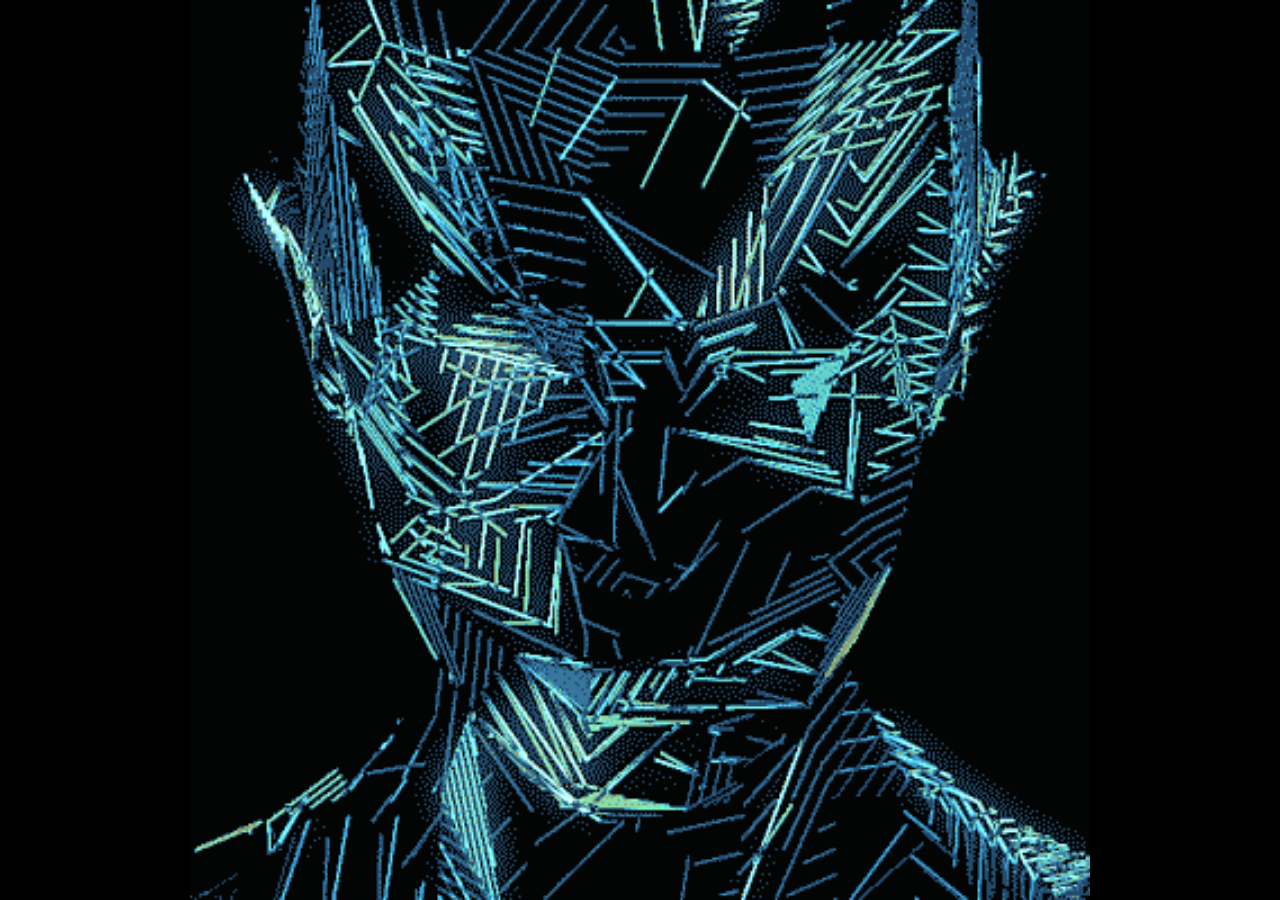
==== templates/page2.html @ 6ddef7ed "changes" ====
<!DOCTYPE html>
<html lang="en">
<head>
    <meta charset="UTF-8">
    <meta name="viewport" content="width=device-width, initial-scale=1.0">
    <title>Page2</title>
    
    <link href="https://cdn.jsdelivr.net/npm/bootstrap@5.3.3/dist/css/bootstrap.min.css" rel="stylesheet" integrity="sha384-QWTKZyjpPEjISv5WaRU9OFeRpok6YctnYmDr5pNlyT2bRjXh0JMhjY6hW+ALEwIH" crossorigin="anonymous">
    <script src="https://cdn.jsdelivr.net/npm/@popperjs/core@2.11.8/dist/umd/popper.min.js" integrity="sha384-I7E8VVD/ismYTF4hNIPjVp/Zjvgyol6VFvRkX/vR+Vc4jQkC+hVqc2pM8ODewa9r" crossorigin="anonymous"></script>
    <script src="https://cdn.jsdelivr.net/npm/bootstrap@5.3.3/dist/js/bootstrap.min.js" integrity="sha384-0pUGZvbkm6XF6gxjEnlmuGrJXVbNuzT9qBBavbLwCsOGabYfZo0T0to5eqruptLy" crossorigin="anonymous"></script>
    <link rel="stylesheet" href="/static/css/style2.css">
</head>
<body>
    <div id="blueBox" class="blue-box"></div>
    <header id="header">
        F.R.I.D.A.Y
    </header>
    <div class="card-group" id="head">
        <div class="card text-center mb-3">
            <abbr title="Help"><a href="page3.html"><img src="/img/7.gif" alt id="img1"></a></abbr>
        </div>
        <div class="card text-center mb-3">
            <span class="time" id="currentTime"></span>
        </div>
        <div class="card text-center mb-3">
            <abbr title="Help"><a href="page3.html"><img src="/img/7.gif" alt id="imagehelp"></a></abbr>
        </div>
    </div>

    <div class="time-container"></div>
    <div class="data-box" id="dataBox"></div>
    <div class="card-group">
        <div class="card text-center mb-3">
            <abbr title="Help"><a href="page3.html"><img src="/img/7.gif" alt id="img5"></a></abbr>
        </div>
        <div class="card text-center mb-3">
            <abbr title="Help"><a href="page3.html"><img src="/img/7.gif" alt id="img6"></a></abbr>
        </div>
        <div class="card text-center mb-3">
            <abbr title="Help"><a href="page3.html"><img src="/img/7.gif" alt id="imagehelp"></a></abbr>
        </div>
    </div>
    <script src="https://cdnjs.cloudflare.com/ajax/libs/socket.io/4.0.0/socket.io.js"></script>
    <script>
        function updateTime() {
            const now = new Date();
            document.getElementById('currentTime').innerText = now.toLocaleTimeString();
        }
        setInterval(updateTime, 1000);

        window.onload = function() {
            const blueBox = document.getElementById('blueBox');
            blueBox.style.display = 'block';
            blueBox.style.width = '100%';
            blueBox.style.height = '100%';
            blueBox.style.position = 'fixed';
            blueBox.style.top = '0';
            blueBox.style.left = '0';
            blueBox.style.zIndex = '1000';

            setTimeout(() => {
                blueBox.style.display = 'none';
                document.getElementById('header').style.display = 'block';
                document.getElementById('currentTime').style.display = 'block';
                document.getElementById('dataBox').style.display = 'block';
                document.getElementById('helpButton').style.display = 'block';

                const socket = io();
                socket.on('script_output', function(data) {
                    const dataBox = document.getElementById('dataBox');
                    dataBox.innerText += data.data + '\n';
                    dataBox.scrollTop = dataBox.scrollHeight; // Scroll to the bottom
                });
            }, 3000);
        };
    </script>
</body>
</html>
---- static/css/style2.css ----
/* Define custom variables */
:root {
    --skincolor: #61dafb;
    --background-color: black; /* New variable for background color */
}

/* Apply general styles */
* {
    margin: 0;
    padding: 0;
    box-sizing: border-box;
}

/* Body styles */
body {
    display: flex;
    flex-direction: column;
    justify-content: center;
    align-items: center;
    background-color: var(--background-color); /* Set overall background color */
    overflow: hidden;
    position: relative;
    font-family: 'Courier New', Courier, monospace;
}

/* Header styles */
header {
    text-align: center;
    color: rgb(30, 44, 239);
    font-style: italic;
    font-size: 50px;
}

/* Blue box styles */
.blue-box {
    background-image: url('/img/3.gif');
    background-repeat: no-repeat;
    background-attachment: fixed;
    background-size: contain;
    background-position: center;
    border-radius: 8px;
}

/* Current time display styles */
#currentTime {
    padding-top: 50px;
    padding-bottom: 30px;
    color: var(--skincolor);
    font-size: xx-large;
}

/* Data box styles */
.data-box {
    color: var(--skincolor);
    padding: 20px;
    border-radius: 8px;
    margin-top: 2%;
    width: 60%;
    height: 100px;
    overflow-y: auto;
    display: none;
    border: solid var(--skincolor);
    backdrop-filter: blur(5px);
    box-shadow: 0 0 10px rgb(66, 86, 233);
}

/* Adjusted header styles */
.header {
    position: absolute;
    color: white;
    display: none;
}

/* Time within header styles */
.header .time {
    margin-left: 20px;
}

/* Card group styles */
.card-group {
    border: transparent;
}

/* Individual card styles */
.card {
    width: 70%;
    height: 70%;
    border: transparent;
    display: flex;
    justify-content: center;
    align-items: center;
}

/* Image styles */
img {
    width: 70%;
    height: 70%;
    margin-bottom: -20%;
    margin-top: 1%;
    align-items: center;
}

/* Additional adjustments for specific areas */
#head {
    padding: 0 70px 70px 0px;
}

/* Ensure all backgrounds are black */
.blue-box,
.data-box,
.header,
.card-group,
.card {
    background-color: var(--background-color);
}
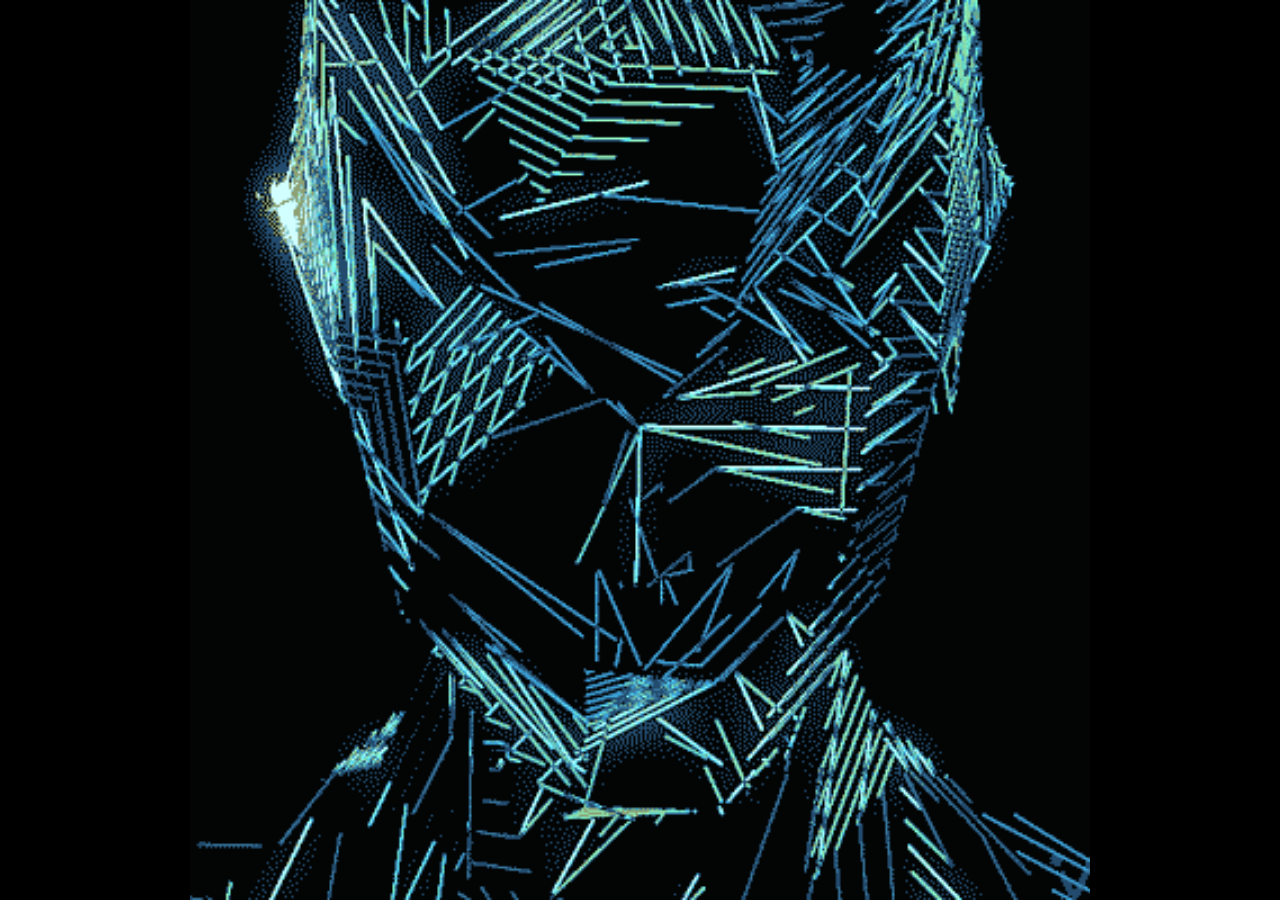
==== commit d4eba814: "changes" ====
--- a/templates/page2.html
+++ b/templates/page2.html
@@ -17,24 +17,24 @@
     </header>
     <div class="card-group" id="head">
         <div class="card text-center mb-3">
-            <abbr title="Help"><a href="page3.html"><img src="/img/7.gif" alt id="img1"></a></abbr>
+            <img src="/img/12.gif" alt="">
         </div>
         <div class="card text-center mb-3">
             <span class="time" id="currentTime"></span>
         </div>
         <div class="card text-center mb-3">
-            <abbr title="Help"><a href="page3.html"><img src="/img/7.gif" alt id="imagehelp"></a></abbr>
+            <img src="/img/14.gif" alt="">
         </div>
     </div>
 
     <div class="time-container"></div>
     <div class="data-box" id="dataBox"></div>
-    <div class="card-group">
+    <div class="card-group" id="tail">
         <div class="card text-center mb-3">
-            <abbr title="Help"><a href="page3.html"><img src="/img/7.gif" alt id="img5"></a></abbr>
+            <img src="/img/8.gif" alt="">
         </div>
         <div class="card text-center mb-3">
-            <abbr title="Help"><a href="page3.html"><img src="/img/7.gif" alt id="img6"></a></abbr>
+            <img src="/img/4.gif" alt="">
         </div>
         <div class="card text-center mb-3">
             <abbr title="Help"><a href="page3.html"><img src="/img/7.gif" alt id="imagehelp"></a></abbr>
--- a/static/css/style2.css
+++ b/static/css/style2.css
@@ -19,16 +19,18 @@
     align-items: center;
     background-color: var(--background-color); /* Set overall background color */
     overflow: hidden;
-    position: relative;
+    /* position: relative; */
     font-family: 'Courier New', Courier, monospace;
 }
 
 /* Header styles */
 header {
     text-align: center;
-    color: rgb(30, 44, 239);
-    font-style: italic;
-    font-size: 50px;
+    color: var(--skincolor);
+    /* font-style: italic; */
+    font-size: 70px;
+    margin-bottom: -0.6%;
+
 }
 
 /* Blue box styles */
@@ -43,10 +45,15 @@
 
 /* Current time display styles */
 #currentTime {
-    padding-top: 50px;
-    padding-bottom: 30px;
+    padding-top: 5%;
+    padding-bottom: 10%;
+    padding-left: 10%;
+
     color: var(--skincolor);
-    font-size: xx-large;
+    text-align: center;
+    font-size: xxx-large;
+    justify-content: center;
+    align-items: center;
 }
 
 /* Data box styles */
@@ -102,7 +109,7 @@
 
 /* Additional adjustments for specific areas */
 #head {
-    padding: 0 70px 70px 0px;
+    padding: 0 50px 50px 0px;
 }
 
 /* Ensure all backgrounds are black */
@@ -113,3 +120,10 @@
 .card {
     background-color: var(--background-color);
 }
+
+
+#tail{
+    padding: 0 50px 50px 0px;
+
+}
+
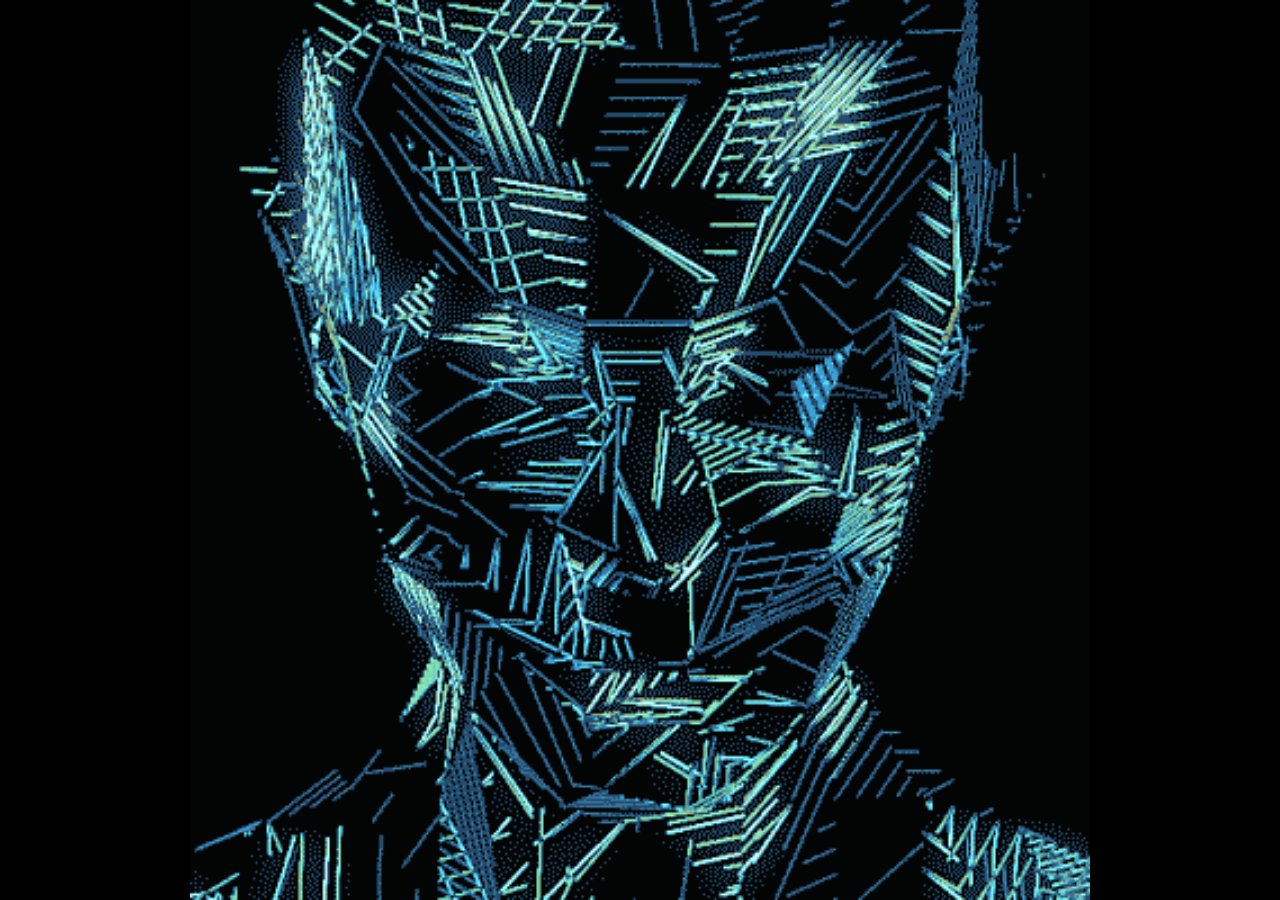
==== commit f6ccdbc2: "changes" ====
--- a/templates/page2.html
+++ b/templates/page2.html
@@ -15,30 +15,17 @@
     <header id="header">
         F.R.I.D.A.Y
     </header>
-    <div class="card-group" id="head">
-        <div class="card text-center mb-3">
-            <img src="/img/12.gif" alt="">
-        </div>
-        <div class="card text-center mb-3">
+
             <span class="time" id="currentTime"></span>
-        </div>
-        <div class="card text-center mb-3">
-            <img src="/img/14.gif" alt="">
-        </div>
+
     </div>
 
     <div class="time-container"></div>
     <div class="data-box" id="dataBox"></div>
     <div class="card-group" id="tail">
-        <div class="card text-center mb-3">
-            <img src="/img/8.gif" alt="">
-        </div>
-        <div class="card text-center mb-3">
-            <img src="/img/4.gif" alt="">
-        </div>
-        <div class="card text-center mb-3">
+
+
             <abbr title="Help"><a href="page3.html"><img src="/img/7.gif" alt id="imagehelp"></a></abbr>
-        </div>
     </div>
     <script src="https://cdnjs.cloudflare.com/ajax/libs/socket.io/4.0.0/socket.io.js"></script>
     <script>
--- a/static/css/style2.css
+++ b/static/css/style2.css
@@ -19,7 +19,7 @@
     align-items: center;
     background-color: var(--background-color); /* Set overall background color */
     overflow: hidden;
-    /* position: relative; */
+    position: relative;
     font-family: 'Courier New', Courier, monospace;
 }
 
@@ -120,6 +120,8 @@
 .card {
     background-color: var(--background-color);
 }
+<<<<<<< HEAD
+=======
 
 
 #tail{
@@ -127,3 +129,4 @@
 
 }
 
+>>>>>>> d4eba814b3c8d4ea4ac2ead6119465ce318e6996
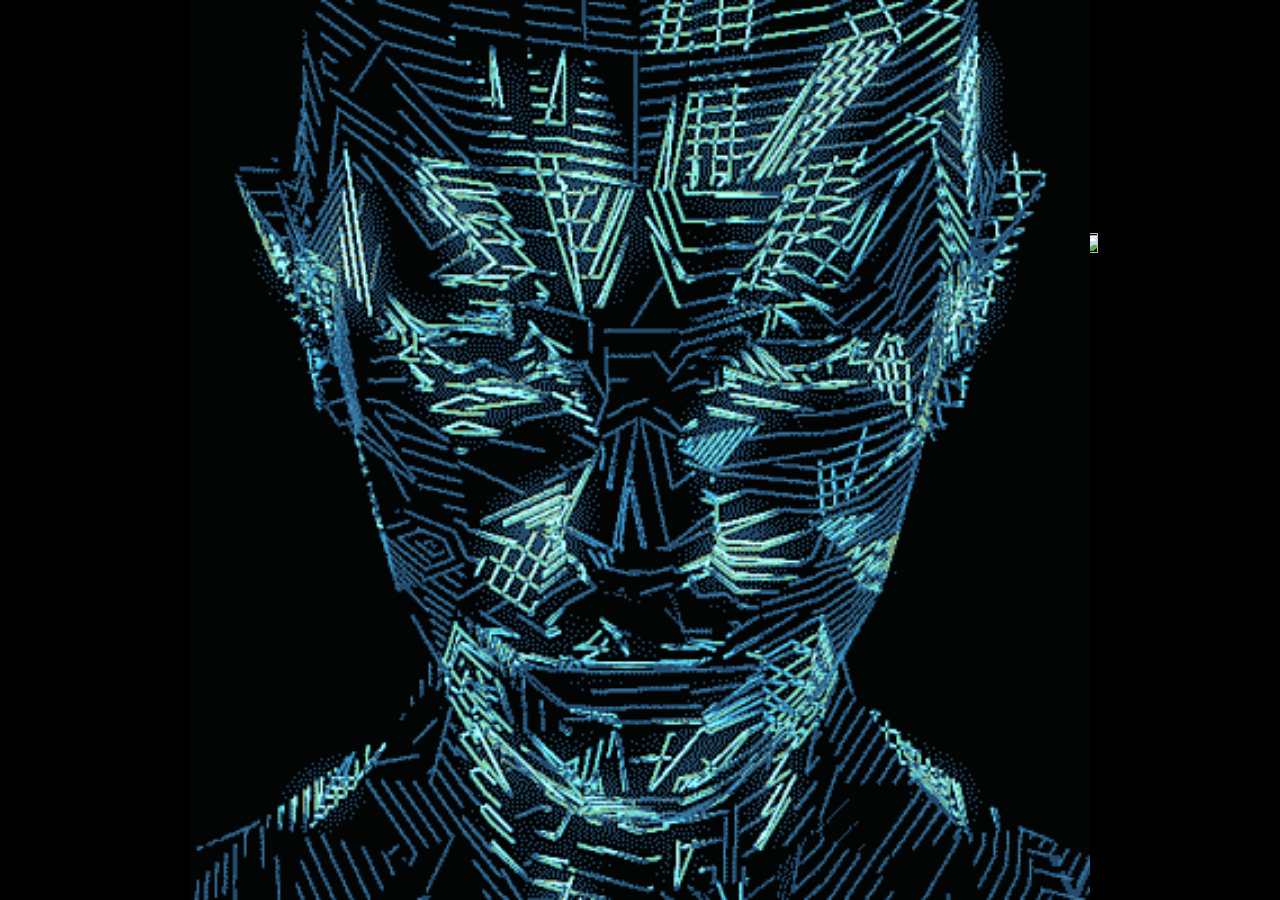
==== commit b15c5ef6: "changes" ====
--- a/templates/page2.html
+++ b/templates/page2.html
@@ -15,18 +15,16 @@
     <header id="header">
         F.R.I.D.A.Y
     </header>
+    
+    <span class="time" id="currentTime"></span>
 
-            <span class="time" id="currentTime"></span>
+    <div class="data-box" id="dataBox"></div>
 
+  
+    <div id="HP">
+        <abbr title="Help"><a href="page3.html"><img src="/img/7.gif" alt id="imagehelp"></a></abbr>
     </div>
 
-    <div class="time-container"></div>
-    <div class="data-box" id="dataBox"></div>
-    <div class="card-group" id="tail">
-
-
-            <abbr title="Help"><a href="page3.html"><img src="/img/7.gif" alt id="imagehelp"></a></abbr>
-    </div>
     <script src="https://cdnjs.cloudflare.com/ajax/libs/socket.io/4.0.0/socket.io.js"></script>
     <script>
         function updateTime() {
--- a/static/css/style2.css
+++ b/static/css/style2.css
@@ -2,13 +2,6 @@
 :root {
     --skincolor: #61dafb;
     --background-color: black; /* New variable for background color */
-}
-
-/* Apply general styles */
-* {
-    margin: 0;
-    padding: 0;
-    box-sizing: border-box;
 }
 
 /* Body styles */
@@ -17,17 +10,27 @@
     flex-direction: column;
     justify-content: center;
     align-items: center;
-    background-color: var(--background-color); /* Set overall background color */
+    /* background-color: var(--background-color); Set overall background color */
     overflow: hidden;
     position: relative;
     font-family: 'Courier New', Courier, monospace;
+
+    display: flex;
+    justify-content: center;
+    align-items: center;
+    /* height: 100vh; */
+    background-image: url('/img/2.gif');
+    background-repeat: no-repeat;
+    background-attachment: fixed;  
+    background-size:contain;
+    background-position: center;
+    background-color: black;
 }
 
 /* Header styles */
 header {
     text-align: center;
     color: var(--skincolor);
-    /* font-style: italic; */
     font-size: 70px;
     margin-bottom: -0.6%;
 
@@ -45,10 +48,6 @@
 
 /* Current time display styles */
 #currentTime {
-    padding-top: 5%;
-    padding-bottom: 10%;
-    padding-left: 10%;
-
     color: var(--skincolor);
     text-align: center;
     font-size: xxx-large;
@@ -59,11 +58,11 @@
 /* Data box styles */
 .data-box {
     color: var(--skincolor);
-    padding: 20px;
+    padding-top: 80px;
     border-radius: 8px;
     margin-top: 2%;
-    width: 60%;
-    height: 100px;
+    width: 70%;
+    height: 300px;
     overflow-y: auto;
     display: none;
     border: solid var(--skincolor);
@@ -73,6 +72,7 @@
 
 /* Adjusted header styles */
 .header {
+    margin-top: 20%;
     position: absolute;
     color: white;
     display: none;
@@ -83,50 +83,20 @@
     margin-left: 20px;
 }
 
-/* Card group styles */
-.card-group {
-    border: transparent;
+
+#HP{
+    /* border:solid 2px red; */
+    margin-top: 5%;
+    margin-left: 70%;
+    text-align: end;
 }
 
-/* Individual card styles */
-.card {
-    width: 70%;
-    height: 70%;
-    border: transparent;
-    display: flex;
-    justify-content: center;
-    align-items: center;
+#imagehelp{
+    width: 80%;
+    height: 80%;
 }
 
-/* Image styles */
-img {
-    width: 70%;
-    height: 70%;
-    margin-bottom: -20%;
-    margin-top: 1%;
-    align-items: center;
-}
-
-/* Additional adjustments for specific areas */
-#head {
-    padding: 0 50px 50px 0px;
-}
-
-/* Ensure all backgrounds are black */
-.blue-box,
-.data-box,
-.header,
-.card-group,
-.card {
-    background-color: var(--background-color);
-}
-<<<<<<< HEAD
-=======
 
 
-#tail{
-    padding: 0 50px 50px 0px;
 
-}
 
->>>>>>> d4eba814b3c8d4ea4ac2ead6119465ce318e6996
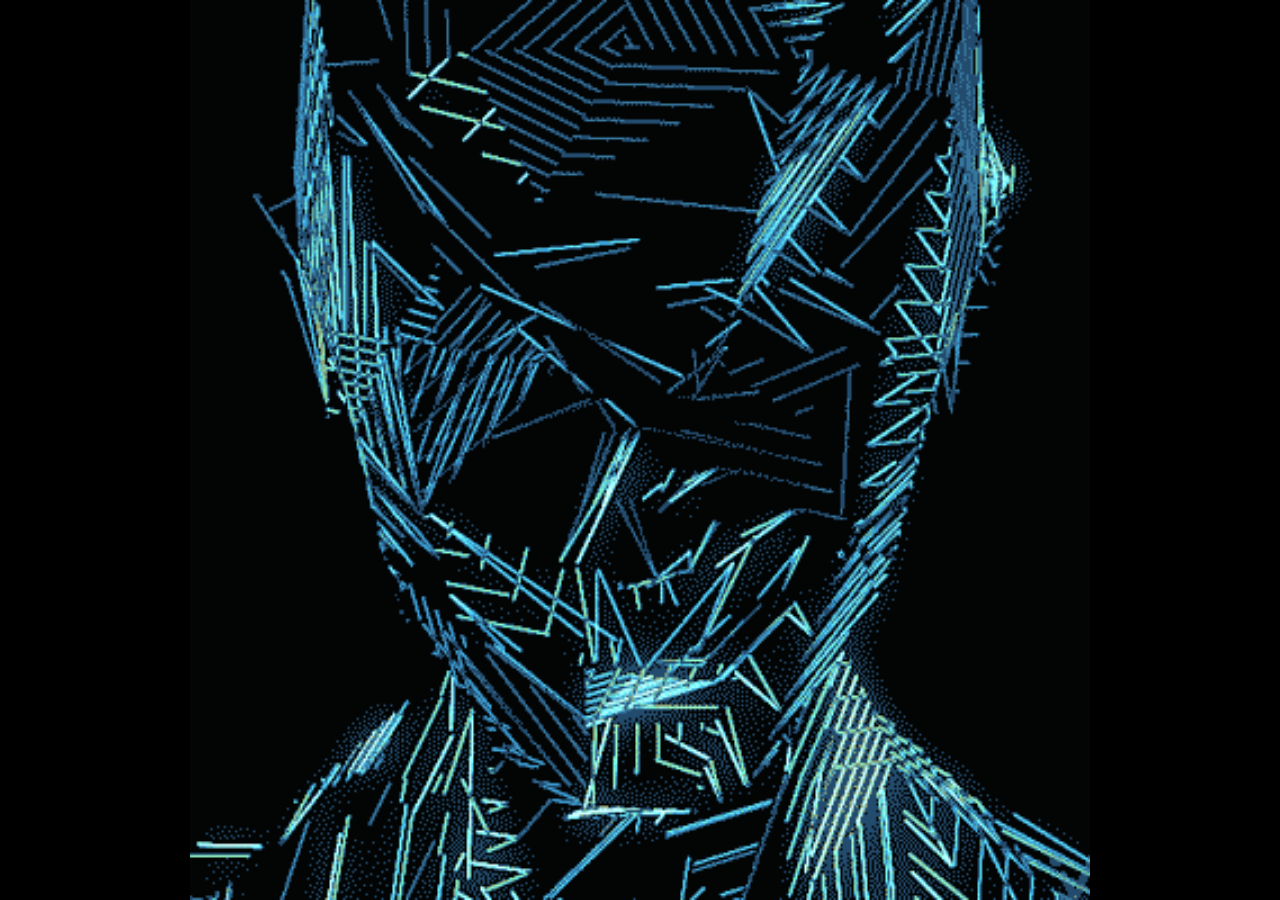
==== commit 8d68ab09: "changes" ====
--- a/templates/page2.html
+++ b/templates/page2.html
@@ -18,10 +18,11 @@
     
     <span class="time" id="currentTime"></span>
 
+
     <div class="data-box" id="dataBox"></div>
 
   
-    <div id="HP">
+    <div id="helpButton">
         <abbr title="Help"><a href="page3.html"><img src="/img/7.gif" alt id="imagehelp"></a></abbr>
     </div>
 
--- a/static/css/style2.css
+++ b/static/css/style2.css
@@ -84,8 +84,8 @@
 }
 
 
-#HP{
-    /* border:solid 2px red; */
+#helpButton{
+    display: none;
     margin-top: 5%;
     margin-left: 70%;
     text-align: end;
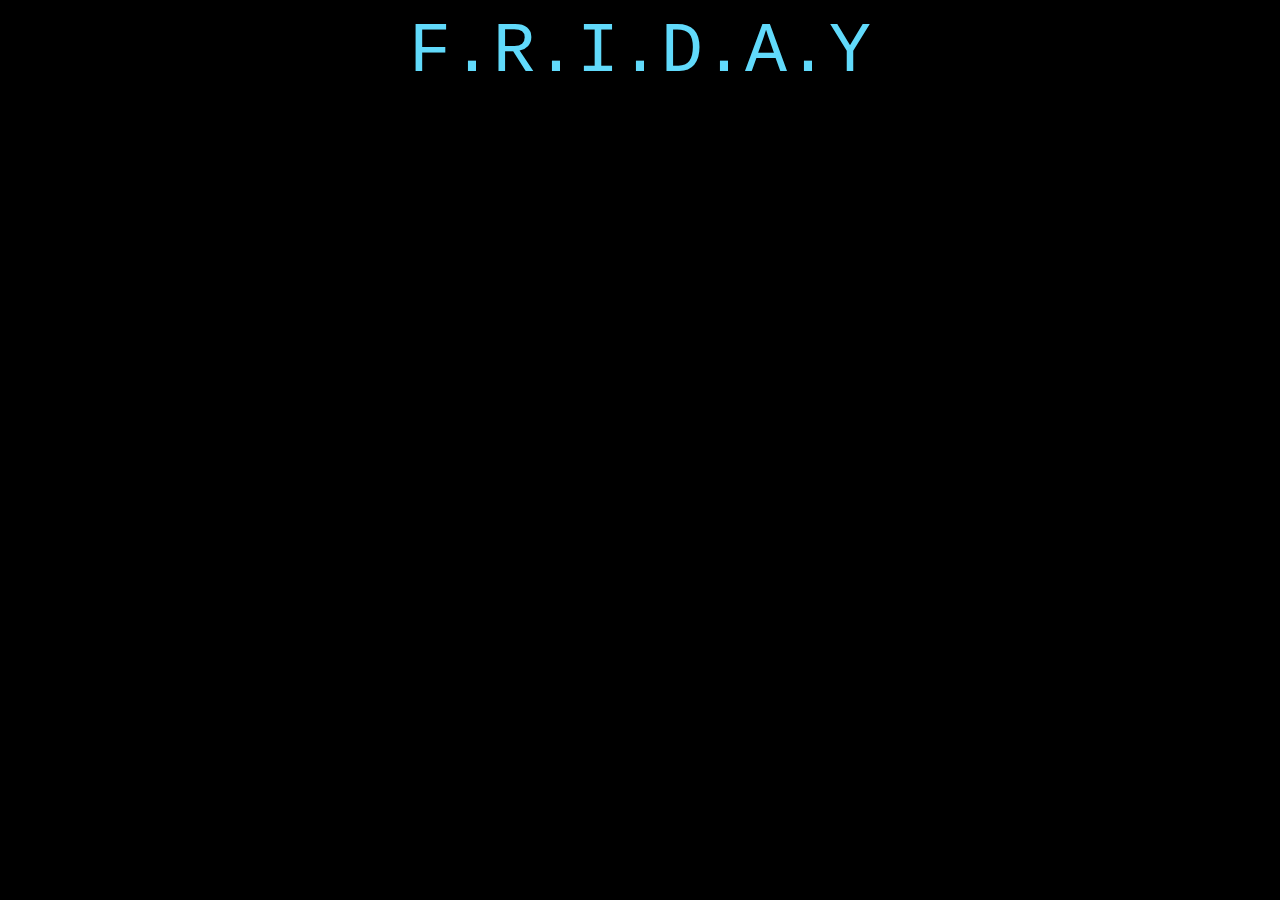
==== commit 7c254dce: "changes" ====
--- a/templates/page2.html
+++ b/templates/page2.html
@@ -8,7 +8,92 @@
     <link href="https://cdn.jsdelivr.net/npm/bootstrap@5.3.3/dist/css/bootstrap.min.css" rel="stylesheet" integrity="sha384-QWTKZyjpPEjISv5WaRU9OFeRpok6YctnYmDr5pNlyT2bRjXh0JMhjY6hW+ALEwIH" crossorigin="anonymous">
     <script src="https://cdn.jsdelivr.net/npm/@popperjs/core@2.11.8/dist/umd/popper.min.js" integrity="sha384-I7E8VVD/ismYTF4hNIPjVp/Zjvgyol6VFvRkX/vR+Vc4jQkC+hVqc2pM8ODewa9r" crossorigin="anonymous"></script>
     <script src="https://cdn.jsdelivr.net/npm/bootstrap@5.3.3/dist/js/bootstrap.min.js" integrity="sha384-0pUGZvbkm6XF6gxjEnlmuGrJXVbNuzT9qBBavbLwCsOGabYfZo0T0to5eqruptLy" crossorigin="anonymous"></script>
-    <link rel="stylesheet" href="/static/css/style2.css">
+    <style>
+        
+        body {
+            display: flex;
+            flex-direction: column;
+            justify-content: center;
+            align-items: center;
+            overflow: hidden;
+            position: relative;
+            font-family: 'Courier New', Courier, monospace;
+
+            display: flex;
+            justify-content: center;
+            align-items: center;
+            background-image: url('2.gif');
+            background-repeat: no-repeat;
+            background-attachment: fixed;  
+            background-size:contain;
+            background-position: center;
+            background-color: black;
+        }
+
+        header {
+            text-align: center;
+            color: #61dafb;
+            font-size: 70px;
+            margin-bottom: -0.6%;
+
+        }
+
+        .blue-box {
+            background-image: url('3.gif');
+            background-repeat: no-repeat;
+            background-attachment: fixed;
+            background-size: contain;
+            background-position: center;
+            border-radius: 8px;
+        }
+
+        #currentTime {
+            color: #61dafb;
+            font-size: 40px;
+            justify-content: center;
+            align-items: center;
+        }
+
+        .data-box {
+            color:#61dafb;
+            padding-top: 80px;
+            border-radius: 8px;
+            margin-top: 2%;
+            width: 70%;
+            height: 120px;
+            overflow-y: auto;
+            display: none;
+            border: solid #61dafb;
+            backdrop-filter: blur(5px);
+            box-shadow: 0 0 10px rgb(66, 86, 233);
+        }
+
+        .header {
+            margin-top: 20%;
+            position: absolute;
+            color: white;
+            display: none;
+        }
+
+        .header .time {
+            margin-left: 20px;
+        }
+
+
+        #helpButton{
+            display: none;
+            margin-top: 2%;
+            margin-left: 70%;
+            text-align: end;
+            /* border: solid 2px red; */
+        }
+
+        #imagehelp{
+            width: 80%;
+            height: 70%;
+        }
+
+    </style>
 </head>
 <body>
     <div id="blueBox" class="blue-box"></div>
